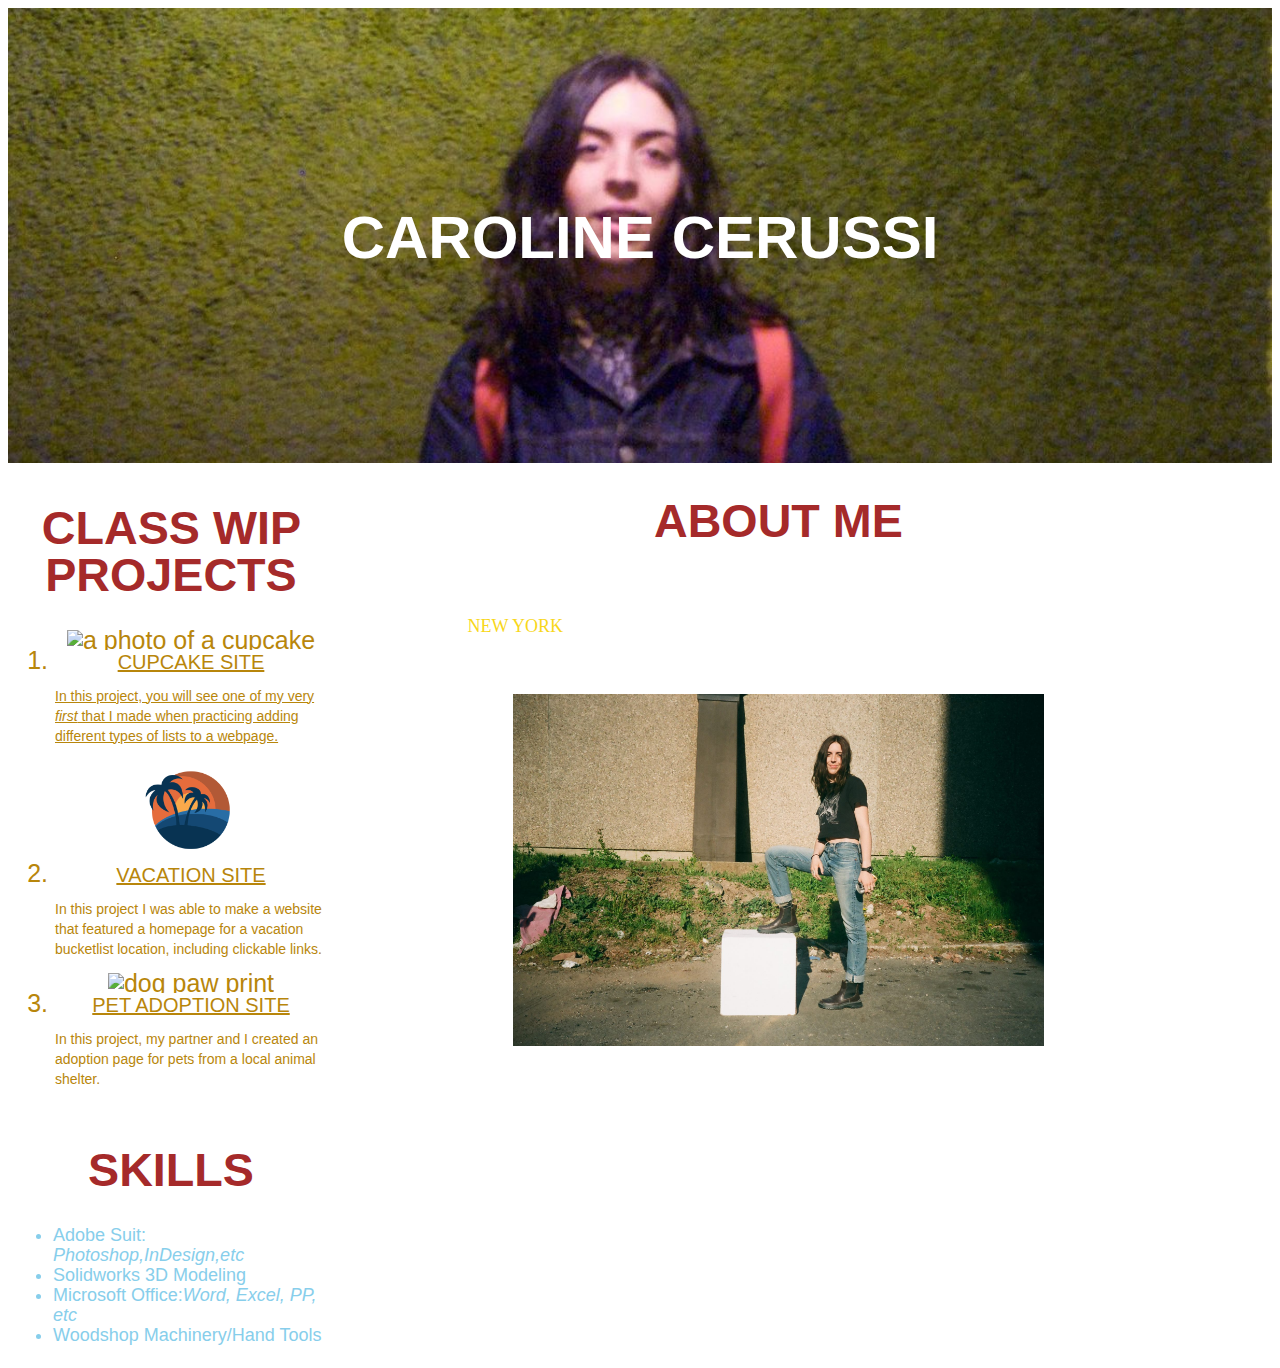
====  index.html @ 3546db5b "added images and descriptions for work in progress list" ====
<!DOCTYPE html>
<html lang="en-US">
<head>
   <link href="css/styles.css" rel="stylesheet" type="text/css" media="all">
   <title>Caroline Cerussi Portfolio</title>
</head>
<body>
  <div class="container">
    <img src="IMG/10845625_10153067616977174_3644193488799428657_o.jpg" alt="picture of me standing behind a green wall" style="width:100%;">
    <div class="centered"><strong>CAROLINE CERUSSI</strong></div>
  
  <div class="sidebar">
    <div class="projects">
    <h1>CLASS <span class="special">WIP</span> PROJECTS</h1>
    <ol>
      <img src="img/cupcake-icon-15.png" alt="a photo of a cupcake" style="width:100px;">
      <li><a href="https://github/carolinecerussi/Cupcake">CUPCAKE SITE</li>
      <p>In this project, you will see one of my very <em>first</em> that I made when practicing adding different types of lists to a webpage.</p> 
      <img src="IMG/Vacation-Free-Download-PNG.png" alt="an icon of a palmtree" style="width:100px;">
      <li><a href="https://github.com/carolinecerussi/Vacation-Website">VACATION SITE</a></li> 
      <p>In this project I was able to make a website that featured a homepage for a vacation bucketlist location, including clickable links.</p>
      <img src="img/Dog_Paw_Print.png" alt="dog paw print" style="width:100px;">
      <li><a href="https://github.com/carolinecerussi/animal-website">PET ADOPTION SITE</a></li>
      <p>In this project, my partner and I created an adoption page for pets from a local animal shelter.</p>
    </ol>
    </div>
    <div class="skills">
    <h1>SKILLS</h1>
    <ul>
      <li>Adobe Suit: <em>Photoshop,InDesign,etc</em></li>
      <li>Solidworks 3D Modeling</li>
      <li>Microsoft Office:<em>Word, Excel, PP, etc</em></li>
      <li>Woodshop Machinery/Hand Tools</li>
    </ul>
    </div>
  </div>
  <div class="column">
    <h1>ABOUT ME</h1>
    <p> Hi there! My name is Caroline Cerussi, and this is my Portfolio page for Epicodus coding bootcamp! I am a 28 year old <span style="color: rgb(248, 215, 27); font-family:Impact;">NEW YORK</span> native with a background in Industrial Design and furniture making. I love board games, music, art, and caring about my community. Please look through the projects I have created here.</p>
      <img src="IMG/9.jpg" alt="photo of me with leg up on pedistal" style="width:60%;">
  </div>


</body> 
</html>
---- css/styles.css ----
/*HEADER/PIC/NAME*/
.container {
  position: relative;
  text-align: center;
  color: white;
}
.centered {
  position:absolute;
  top: 50%;
  left: 50%;
  left: 50%;
  transform: translate(-50%,-50%);
  font-family: helvetica;
  font-size: 60px;
}
 

h1 {
  font-size: 35pt;
  font-family: helvetica;
  color: brown;
  text-align: center;
  line-height: 35pt;
}

.sidebar {
  font-size: 25px;
  font-family: helvetica;
  padding:5px;
  float:left;
  width: 25%;
  margin-right:2px;
  line-height: 20px;
}


.projects {
  padding: 2px;
  color:darkgoldenrod;

}

.projects p {
  text-align: left;
  font-size: 14px;


}
.skills {
  color: skyblue;
  font-size: 18px;
  text-align: left;
  line-height: 20px;


}

a {
  color:darkgoldenrod;
  font-family: helvetica;
  font-size: 20px;
  
}
.column {
  text-align: center;
  float:left;
  width: 70%;
  line-height: 20px;
}
.column p {
  font-family:Helvetica;
  font-size: 18px;
  color: white;
  padding: 20px;
}

body {
  background-image:url(file:///Users/carolinecerussi/Desktop/Portfolio/IMG/-HJ_Fu5RvOpFSUGDXhHwdy3tVzcw0xujFfjMloE91po.jpg);
}
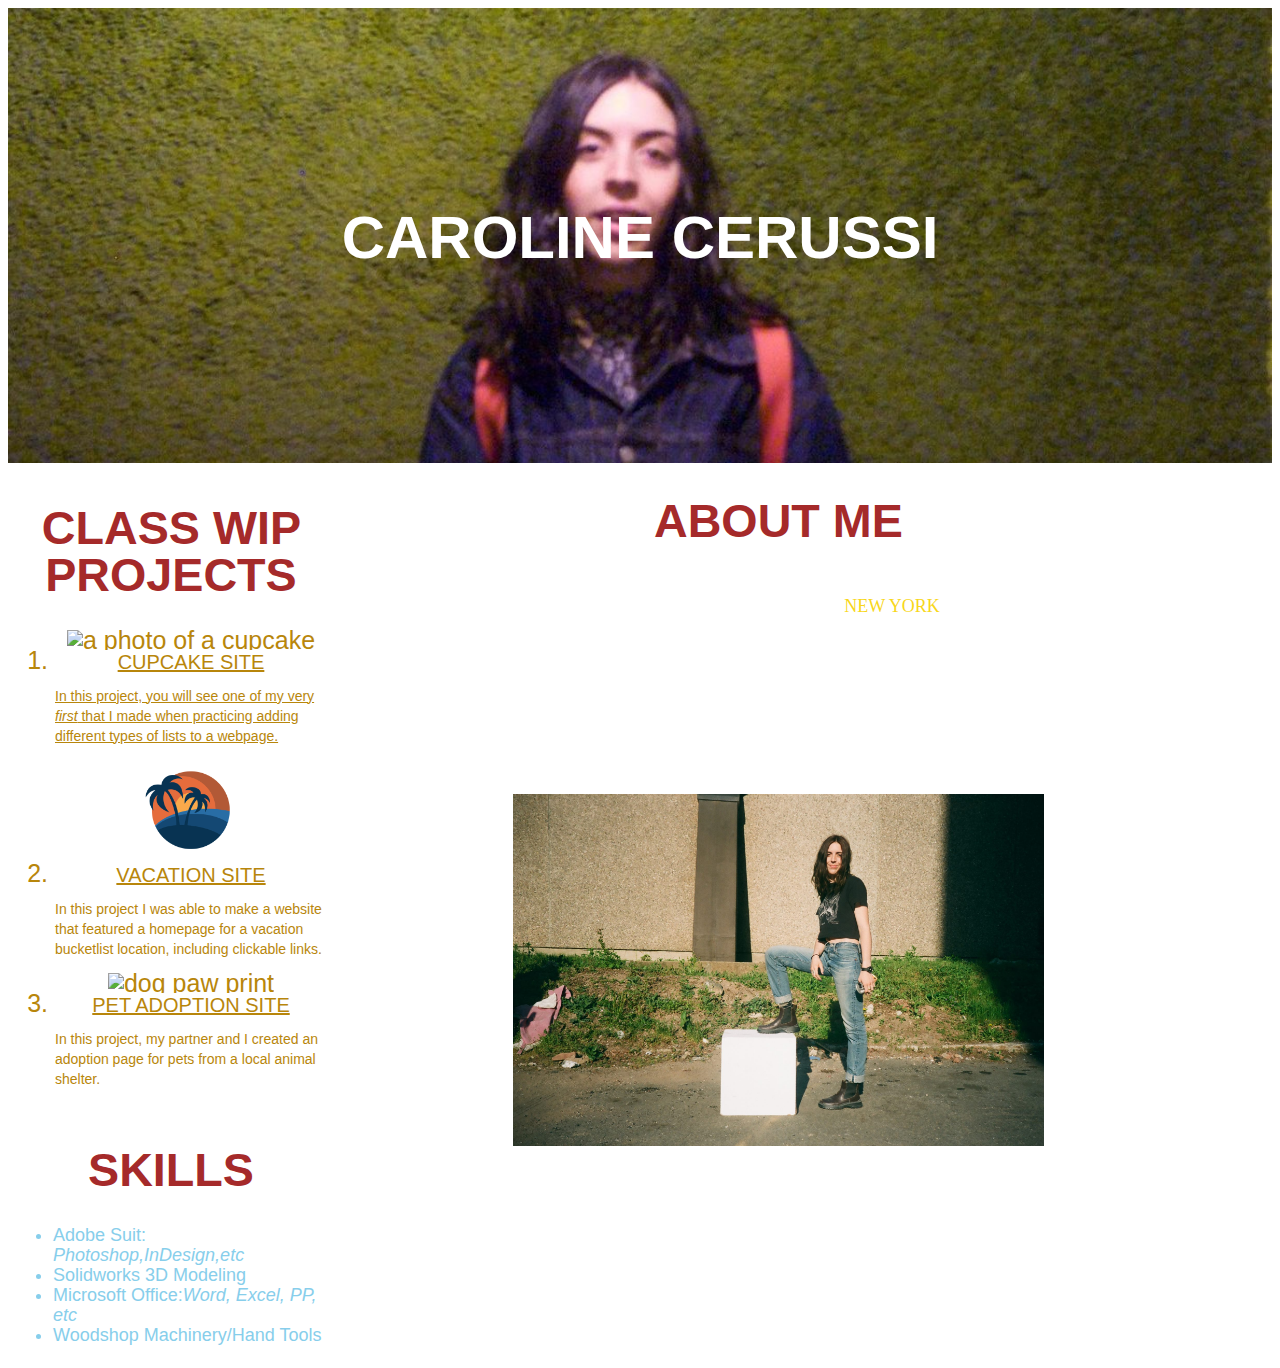
==== commit d72ab506: "add additional text to about me column" ====
--- a/ index.html
+++ b/ index.html
@@ -37,8 +37,9 @@
   </div>
   <div class="column">
     <h1>ABOUT ME</h1>
-    <p> Hi there! My name is Caroline Cerussi, and this is my Portfolio page for Epicodus coding bootcamp! I am a 28 year old <span style="color: rgb(248, 215, 27); font-family:Impact;">NEW YORK</span> native with a background in Industrial Design and furniture making. I love board games, music, art, and caring about my community. Please look through the projects I have created here.</p>
+    <p> Hi there! My name is Caroline Cerussi. I am a 28 year old <span style="color: rgb(248, 215, 27); font-family:Impact;">NEW YORK</span> native who has been living in Portland since 2015. I have a degree in Industrial Design from Pratt Institute, where I gained extensive experience in design strategies, concepts and practices. I have a passion in furniture building, which I utilized after graduating when I started my own furniture design company. From there, I branched into Interior Design and worked for Design Within Reach for 3 years, where I worked hands on with local Portland designers. My interest in coding came from my experience in the design world. I wanted to see what else I could create. With the help of Epicodus, my classmates, and teachers, I hope to become a great coder! </p>
       <img src="IMG/9.jpg" alt="photo of me with leg up on pedistal" style="width:60%;">
+    <p>Aside from design and work, I love puzzles, board games, hanging out with my friends, and contributing to my community.</p>
   </div>
 
 
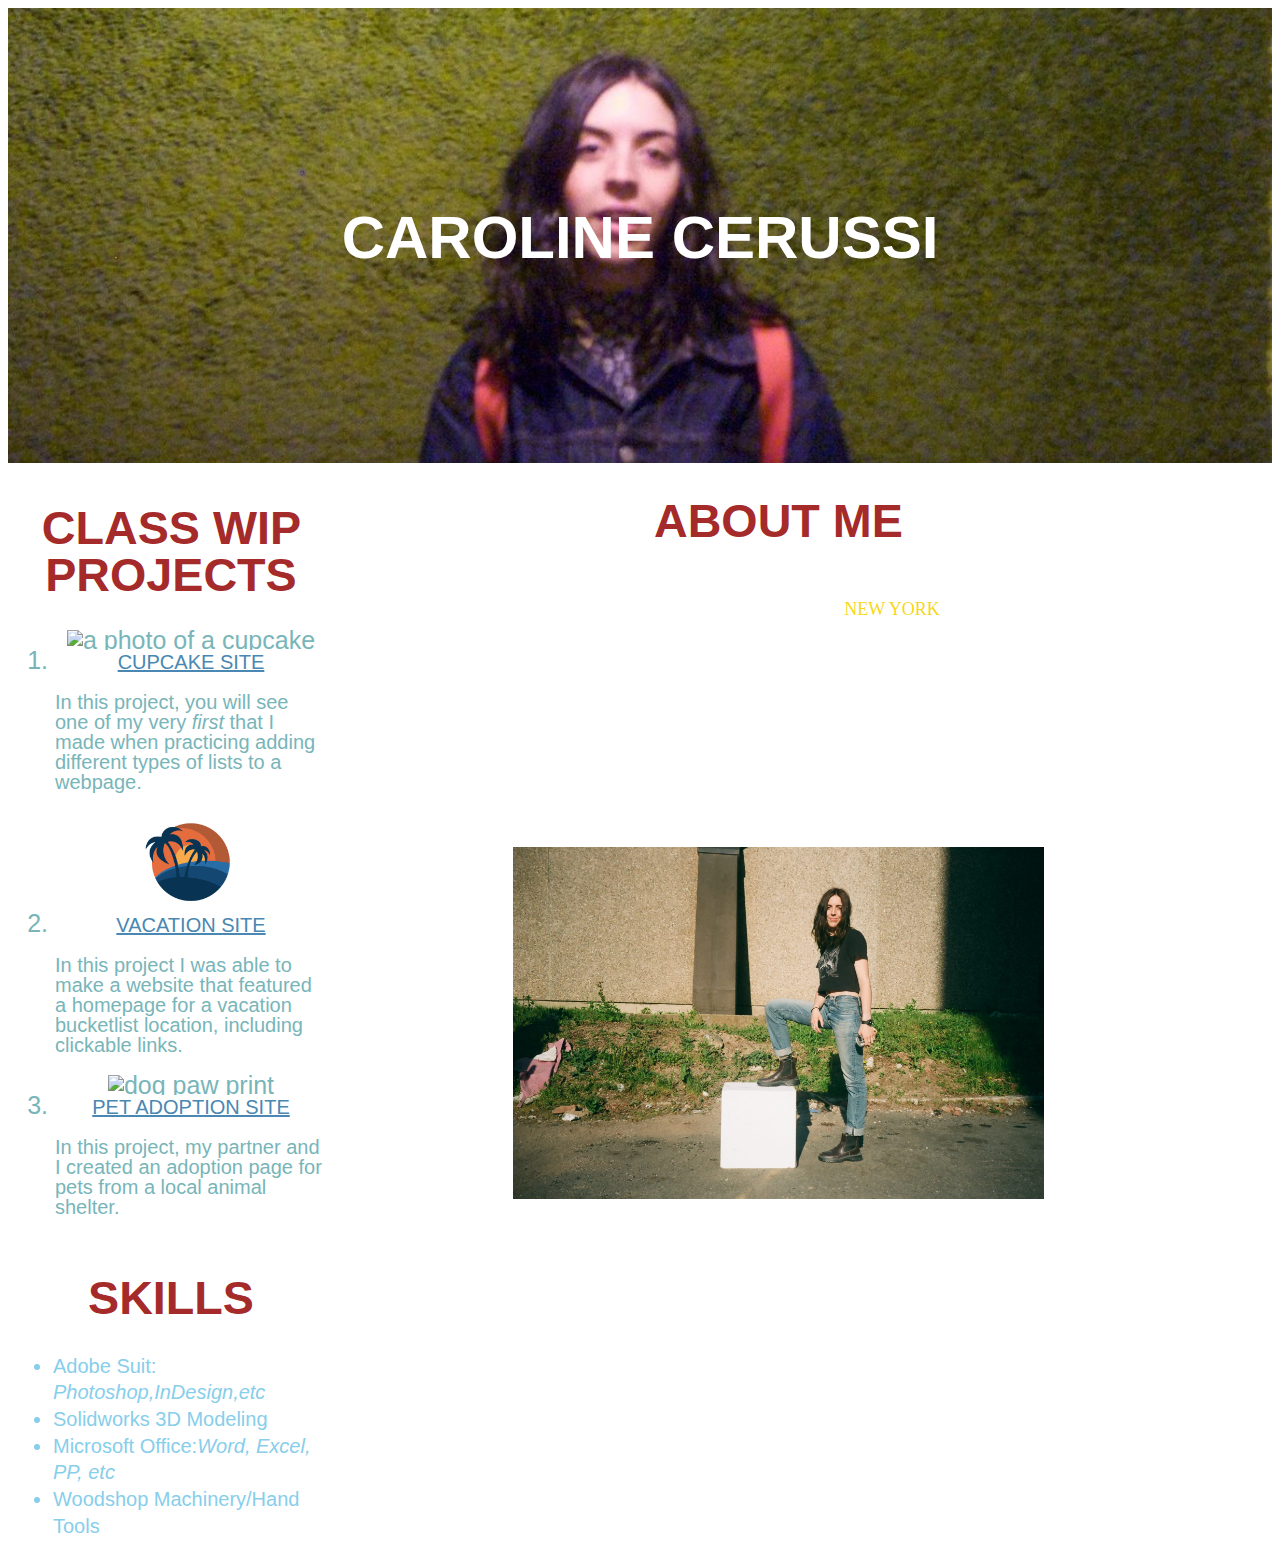
==== commit 32764c18: "add details to read.me" ====
--- a/ index.html
+++ b/ index.html
@@ -15,7 +15,7 @@
     <h1>CLASS <span class="special">WIP</span> PROJECTS</h1>
     <ol>
       <img src="img/cupcake-icon-15.png" alt="a photo of a cupcake" style="width:100px;">
-      <li><a href="https://github/carolinecerussi/Cupcake">CUPCAKE SITE</li>
+      <li><a href="https://github/carolinecerussi/Cupcake">CUPCAKE SITE</li></a>
       <p>In this project, you will see one of my very <em>first</em> that I made when practicing adding different types of lists to a webpage.</p> 
       <img src="IMG/Vacation-Free-Download-PNG.png" alt="an icon of a palmtree" style="width:100px;">
       <li><a href="https://github.com/carolinecerussi/Vacation-Website">VACATION SITE</a></li> 
--- a/css/styles.css
+++ b/css/styles.css
@@ -36,27 +36,27 @@
 
 .projects {
   padding: 2px;
-  color:darkgoldenrod;
+  color:rgb(120, 181, 185);
 
 }
 
 .projects p {
   text-align: left;
-  font-size: 14px;
+  font-size: 20px;
 
 
 }
 .skills {
   color: skyblue;
-  font-size: 18px;
+  font-size: 20px;
   text-align: left;
-  line-height: 20px;
+  line-height: 20pt;
 
 
 }
 
 a {
-  color:darkgoldenrod;
+  color:rgb(74, 135, 178);
   font-family: helvetica;
   font-size: 20px;
   
@@ -72,8 +72,10 @@
   font-size: 18px;
   color: white;
   padding: 20px;
+  line-height: 20pt;
 }
 
 body {
   background-image:url(file:///Users/carolinecerussi/Desktop/Portfolio/IMG/-HJ_Fu5RvOpFSUGDXhHwdy3tVzcw0xujFfjMloE91po.jpg);
+  background-size: cover;
 }
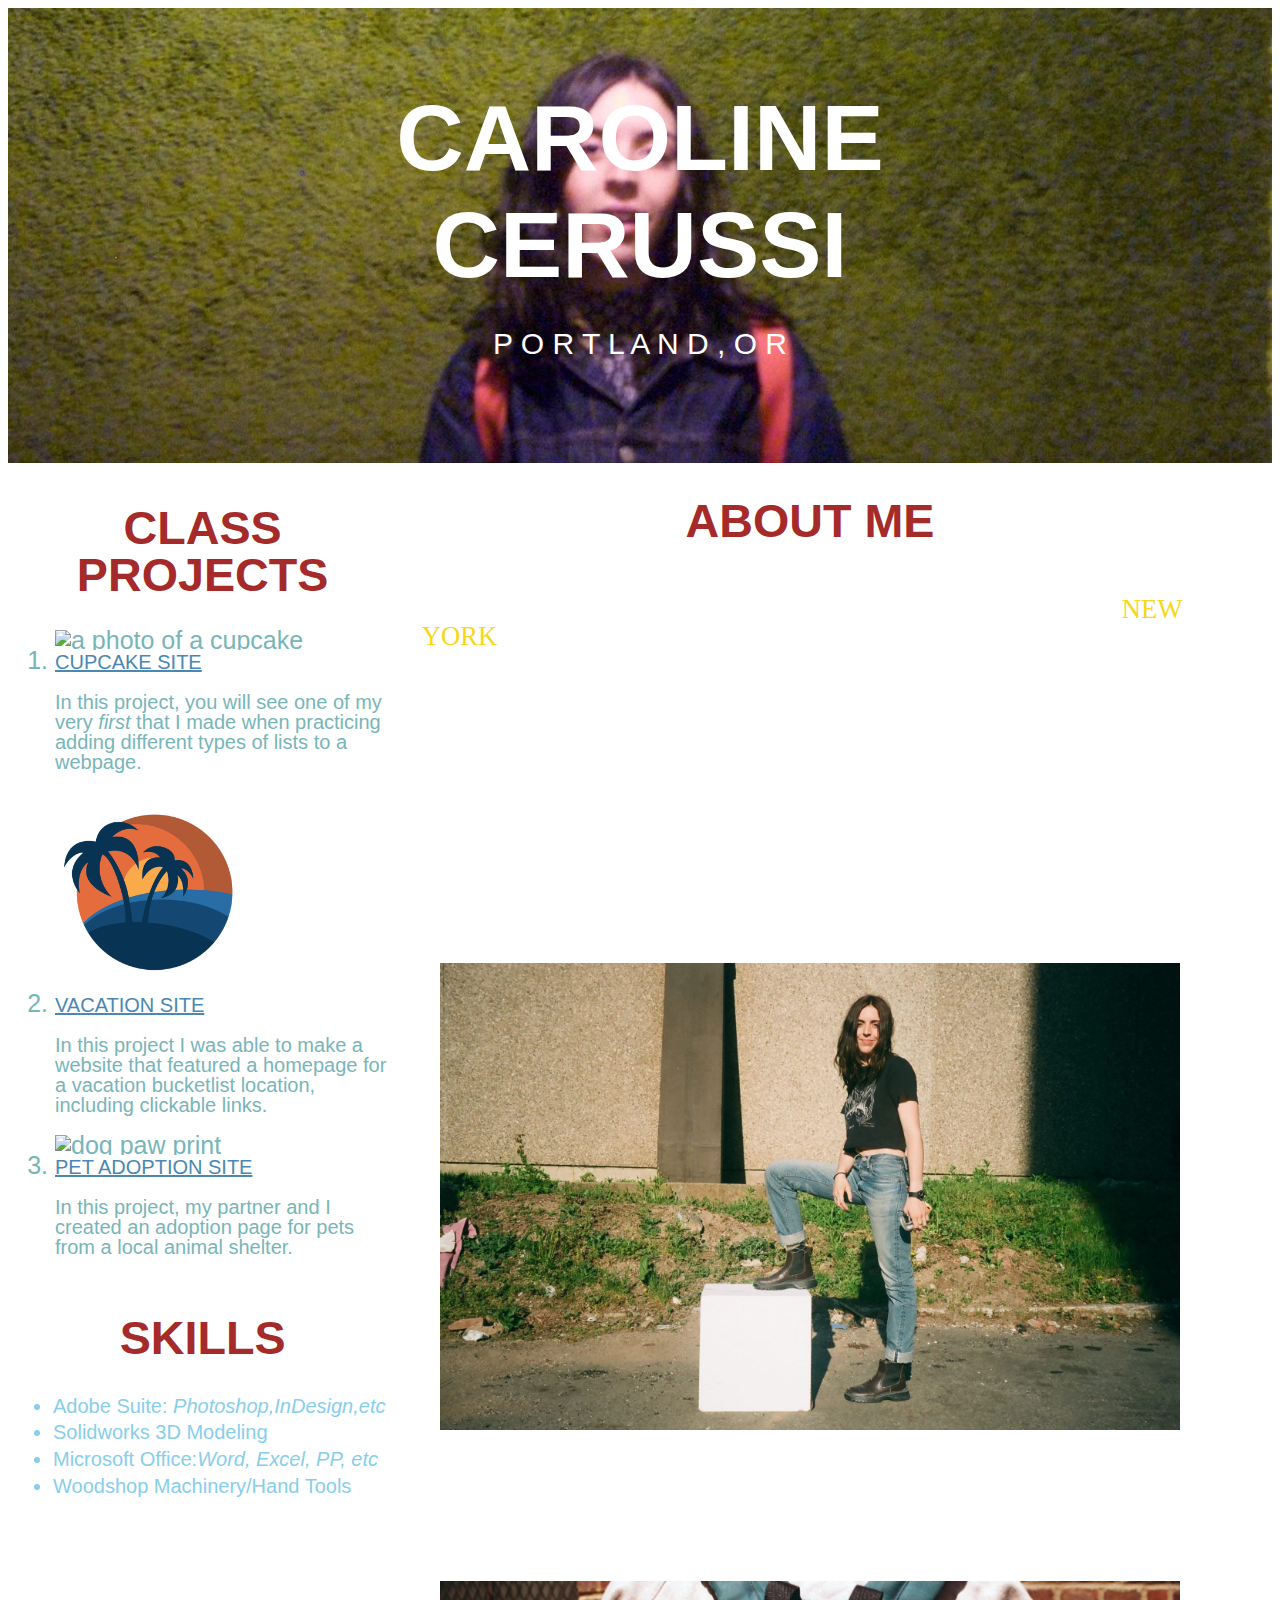
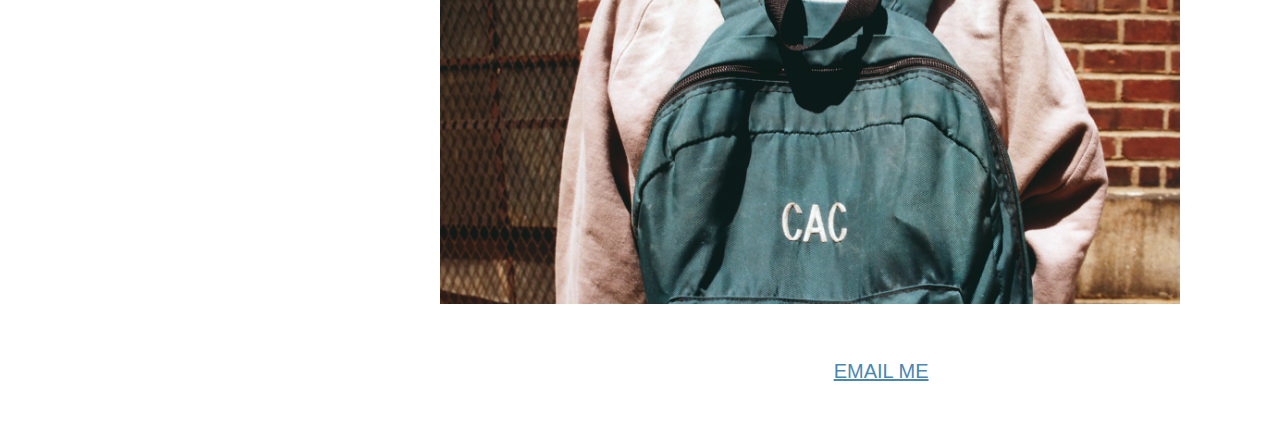
==== commit 641ff791: "add another image file to about me and email link on bottom" ====
--- a/ index.html
+++ b/ index.html
@@ -8,40 +8,42 @@
 <body>
   <div class="container">
     <img src="IMG/10845625_10153067616977174_3644193488799428657_o.jpg" alt="picture of me standing behind a green wall" style="width:100%;">
-    <div class="centered"><strong>CAROLINE CERUSSI</strong></div>
-  
+    <div class="centered"><strong>CAROLINE  CERUSSI</strong>
+       <P>P O R T L A N D , O R</p>
+    </div>
+  </div>
   <div class="sidebar">
     <div class="projects">
-    <h1>CLASS <span class="special">WIP</span> PROJECTS</h1>
-    <ol>
-      <img src="img/cupcake-icon-15.png" alt="a photo of a cupcake" style="width:100px;">
-      <li><a href="https://github/carolinecerussi/Cupcake">CUPCAKE SITE</li></a>
-      <p>In this project, you will see one of my very <em>first</em> that I made when practicing adding different types of lists to a webpage.</p> 
-      <img src="IMG/Vacation-Free-Download-PNG.png" alt="an icon of a palmtree" style="width:100px;">
-      <li><a href="https://github.com/carolinecerussi/Vacation-Website">VACATION SITE</a></li> 
-      <p>In this project I was able to make a website that featured a homepage for a vacation bucketlist location, including clickable links.</p>
-      <img src="img/Dog_Paw_Print.png" alt="dog paw print" style="width:100px;">
-      <li><a href="https://github.com/carolinecerussi/animal-website">PET ADOPTION SITE</a></li>
-      <p>In this project, my partner and I created an adoption page for pets from a local animal shelter.</p>
-    </ol>
+      <h1>CLASS PROJECTS</h1>
+      <ol>
+        <img src="img/cupcake-icon-15.png" alt="a photo of a cupcake" style="width:200px;">
+        <li><a href="https://github/carolinecerussi/Cupcake">CUPCAKE SITE</li></a>
+        <p>In this project, you will see one of my very <em>first</em> that I made when practicing adding different types of lists to a webpage.</p> 
+        <img src="IMG/Vacation-Free-Download-PNG.png" alt="an icon of a palmtree" style="width:200px;">
+        <li><a href="https://github.com/carolinecerussi/Vacation-Website">VACATION SITE</a></li> 
+        <p>In this project I was able to make a website that featured a homepage for a vacation bucketlist location, including clickable links.</p>
+        <img src="img/Dog_Paw_Print.png" alt="dog paw print" style="width:200px;">
+        <li><a href="https://github.com/carolinecerussi/animal-website">PET ADOPTION SITE</a></li>
+        <p>In this project, my partner and I created an adoption page for pets from a local animal shelter.</p>
+      </ol>
     </div>
     <div class="skills">
-    <h1>SKILLS</h1>
-    <ul>
-      <li>Adobe Suit: <em>Photoshop,InDesign,etc</em></li>
-      <li>Solidworks 3D Modeling</li>
-      <li>Microsoft Office:<em>Word, Excel, PP, etc</em></li>
-      <li>Woodshop Machinery/Hand Tools</li>
-    </ul>
+      <h1>SKILLS</h1>
+      <ul>
+        <li>Adobe Suite: <em>Photoshop,InDesign,etc</em></li>
+        <li>Solidworks 3D Modeling</li>
+        <li>Microsoft Office:<em>Word, Excel, PP, etc</em></li>
+        <li>Woodshop Machinery/Hand Tools</li>
+      </ul>
     </div>
   </div>
   <div class="column">
     <h1>ABOUT ME</h1>
     <p> Hi there! My name is Caroline Cerussi. I am a 28 year old <span style="color: rgb(248, 215, 27); font-family:Impact;">NEW YORK</span> native who has been living in Portland since 2015. I have a degree in Industrial Design from Pratt Institute, where I gained extensive experience in design strategies, concepts and practices. I have a passion in furniture building, which I utilized after graduating when I started my own furniture design company. From there, I branched into Interior Design and worked for Design Within Reach for 3 years, where I worked hands on with local Portland designers. My interest in coding came from my experience in the design world. I wanted to see what else I could create. With the help of Epicodus, my classmates, and teachers, I hope to become a great coder! </p>
-      <img src="IMG/9.jpg" alt="photo of me with leg up on pedistal" style="width:60%;">
+      <img src="IMG/9.jpg" alt="photo of me with leg up on pedistal" style="width: 90%;">
     <p>Aside from design and work, I love puzzles, board games, hanging out with my friends, and contributing to my community.</p>
+      <img src="IMG/D2qDiQvXXDEMMKiyci9R3lPZUfuM0CSkqIr1ulFKuBo,IoBlgHewZM7ZG5BdP-IWUzRA3151bsQMQKCv9DMb-4I,xewRtiw1ln7eAbCzmBujJ0SsjAwJqW7ciEe0ueKuObE,pDXtrB6Bx4Y-ZHCz9MzaP0yZvYkyFvJKycqEdB0EYok,kwcpQHu3XNmR82nUsDEoN6n9WpzybwNFYOltUGnWV_g,D9pLlM_hLebaS9rTGUrDkEDe0Ph9nA.png" alt="a photo of my old backpack" style="width:90% ;">
+    <p>Questions? <a href="https://mail.google.com">EMAIL ME</a></p>
   </div>
-
-
 </body> 
 </html>--- a/css/styles.css
+++ b/css/styles.css
@@ -11,9 +11,12 @@
   left: 50%;
   transform: translate(-50%,-50%);
   font-family: helvetica;
-  font-size: 60px;
+  font-size: 70pt;
 }
- 
+.centered p {
+  line-height: 30px;
+  font-size: 30px;
+} 
 
 h1 {
   font-size: 35pt;
@@ -28,7 +31,7 @@
   font-family: helvetica;
   padding:5px;
   float:left;
-  width: 25%;
+  width: 30%;
   margin-right:2px;
   line-height: 20px;
 }
@@ -64,12 +67,13 @@
 .column {
   text-align: center;
   float:left;
-  width: 70%;
+  width: 65%;
   line-height: 20px;
 }
 .column p {
   font-family:Helvetica;
-  font-size: 18px;
+  font-weight: 200;
+  font-size: 20pt;
   color: white;
   padding: 20px;
   line-height: 20pt;
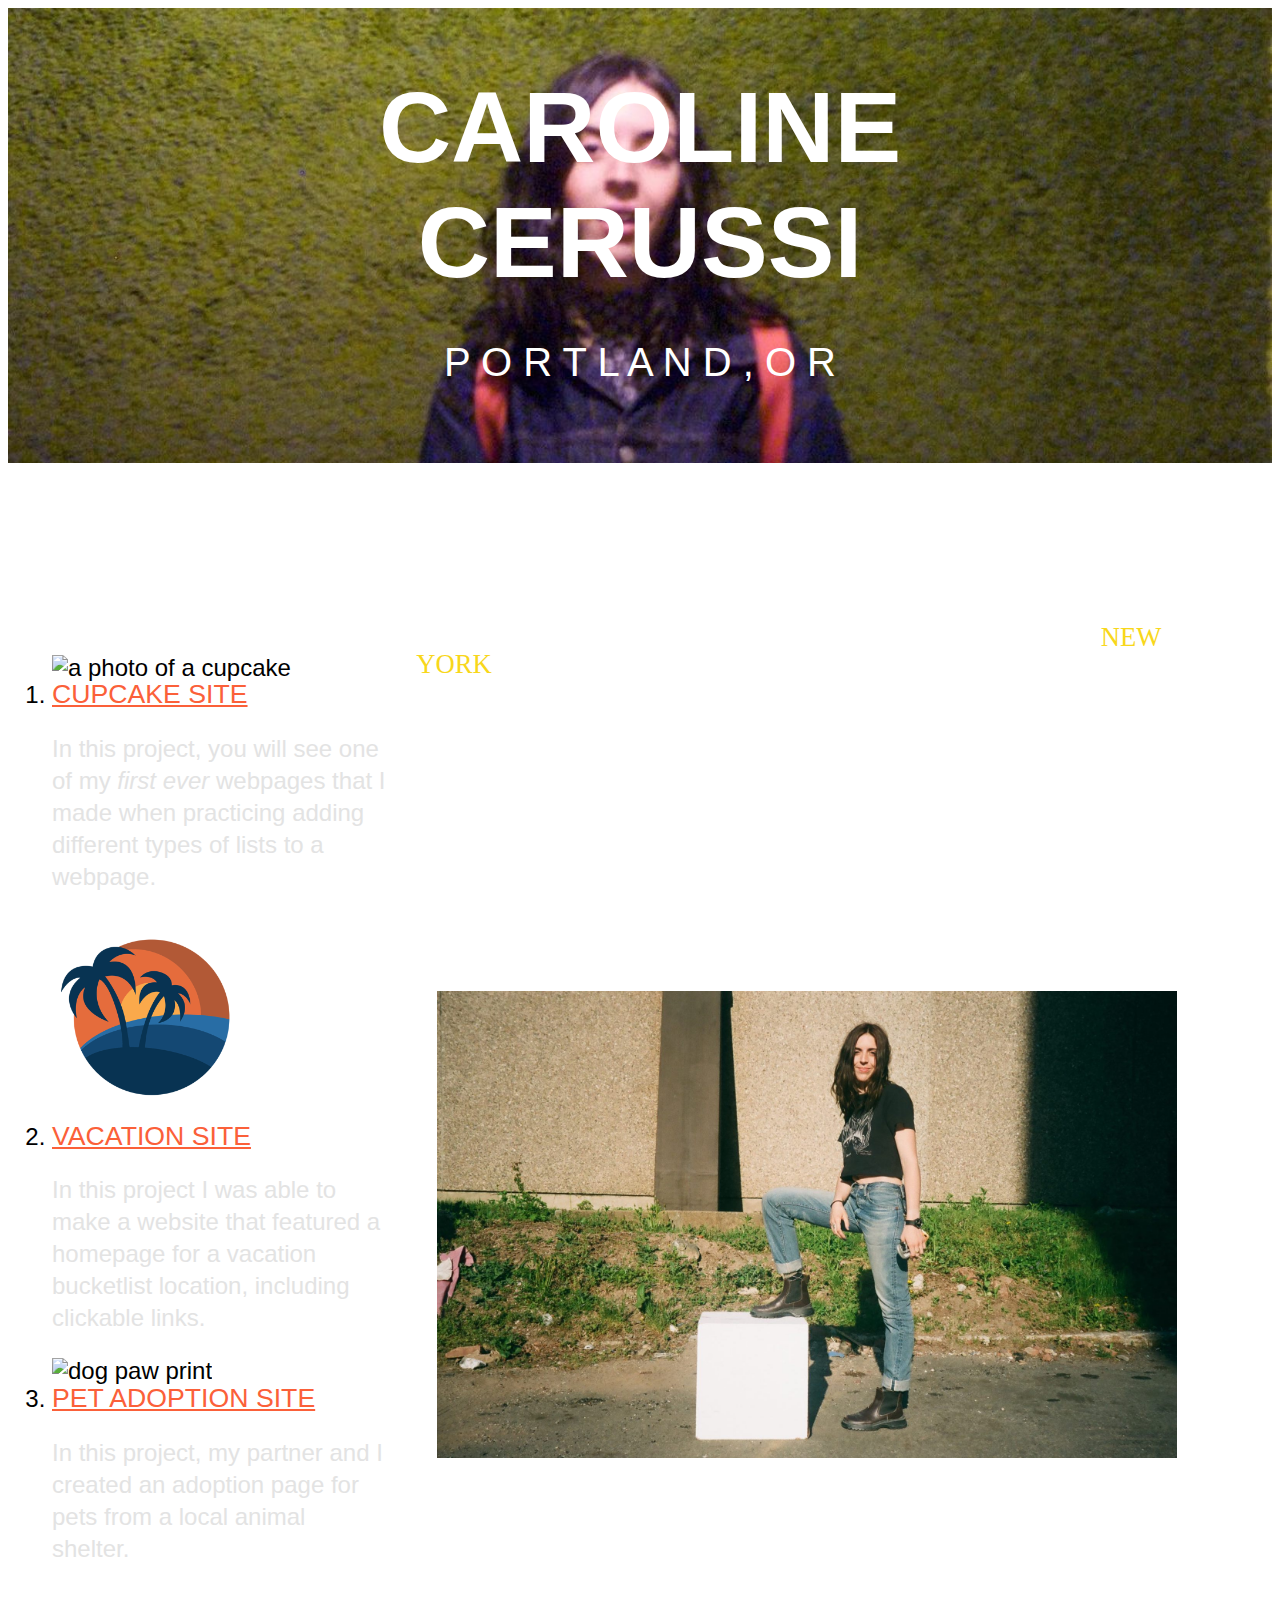
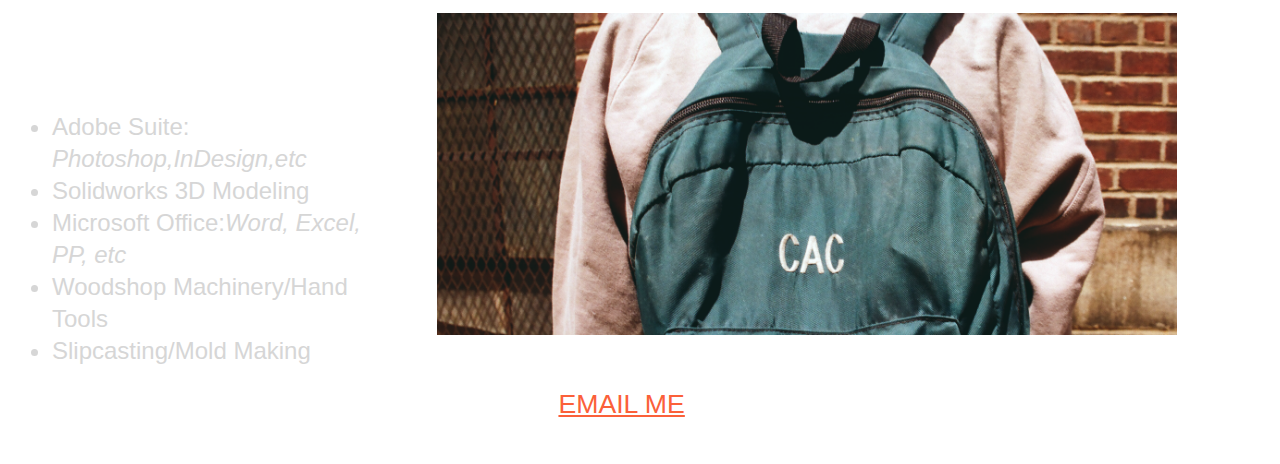
==== commit fd7d5b3c: "add background image to sidebar column and other modifications in css" ====
--- a/ index.html
+++ b/ index.html
@@ -8,17 +8,17 @@
 <body>
   <div class="container">
     <img src="IMG/10845625_10153067616977174_3644193488799428657_o.jpg" alt="picture of me standing behind a green wall" style="width:100%;">
-    <div class="centered"><strong>CAROLINE  CERUSSI</strong>
-       <P>P O R T L A N D , O R</p>
+    <div class="centered">
+      <strong>CAROLINE  CERUSSI</strong>
+      <p>P O R T L A N D , O R</p>
     </div>
   </div>
   <div class="sidebar">
-    <div class="projects">
-      <h1>CLASS PROJECTS</h1>
+    <div class="projects"><h1>CLASS PROJECTS</h1>
       <ol>
         <img src="img/cupcake-icon-15.png" alt="a photo of a cupcake" style="width:200px;">
         <li><a href="https://github/carolinecerussi/Cupcake">CUPCAKE SITE</li></a>
-        <p>In this project, you will see one of my very <em>first</em> that I made when practicing adding different types of lists to a webpage.</p> 
+        <p>In this project, you will see one of my <em>first ever</em> webpages that I made when practicing adding different types of lists to a webpage.</p> 
         <img src="IMG/Vacation-Free-Download-PNG.png" alt="an icon of a palmtree" style="width:200px;">
         <li><a href="https://github.com/carolinecerussi/Vacation-Website">VACATION SITE</a></li> 
         <p>In this project I was able to make a website that featured a homepage for a vacation bucketlist location, including clickable links.</p>
@@ -27,13 +27,13 @@
         <p>In this project, my partner and I created an adoption page for pets from a local animal shelter.</p>
       </ol>
     </div>
-    <div class="skills">
-      <h1>SKILLS</h1>
+    <div class="skills"><h1>SKILLS</h1>
       <ul>
         <li>Adobe Suite: <em>Photoshop,InDesign,etc</em></li>
         <li>Solidworks 3D Modeling</li>
         <li>Microsoft Office:<em>Word, Excel, PP, etc</em></li>
         <li>Woodshop Machinery/Hand Tools</li>
+        <li>Slipcasting/Mold Making</li>
       </ul>
     </div>
   </div>
--- a/css/styles.css
+++ b/css/styles.css
@@ -3,72 +3,72 @@
   position: relative;
   text-align: center;
   color: white;
+  font-family: helvetica;
+  font-size: 100px;
 }
+.container p {
+    font-family: helvetica;
+    font-size: 30pt;
+}
+
 .centered {
   position:absolute;
   top: 50%;
   left: 50%;
   left: 50%;
   transform: translate(-50%,-50%);
-  font-family: helvetica;
-  font-size: 70pt;
 }
-.centered p {
-  line-height: 30px;
-  font-size: 30px;
-} 
+
+
 
 h1 {
-  font-size: 35pt;
+  font-size: 40pt;
   font-family: helvetica;
-  color: brown;
+  width:100%;
+  color: rgb(255, 255, 255);
   text-align: center;
   line-height: 35pt;
 }
 
 .sidebar {
-  font-size: 25px;
+  font-size: 18pt;
   font-family: helvetica;
-  padding:5px;
+  padding: 2px;
   float:left;
   width: 30%;
-  margin-right:2px;
-  line-height: 20px;
+  margin-right:5px;
+  line-height: 20pt;
+  background-image: url(file:///Users/carolinecerussi/Desktop/Portfolio/IMG/clouds.jpg);
 }
-
-
 .projects {
   padding: 2px;
-  color:rgb(120, 181, 185);
-
 }
 
 .projects p {
+  color: rgb(227, 227, 227);
   text-align: left;
-  font-size: 20px;
-
-
+  font-size: 18pt;
+  line-height: 24pt;
 }
 .skills {
-  color: skyblue;
-  font-size: 20px;
+  padding: 2px;
+  color: rgb(214, 214, 214);
+  font-size: 18pt;
   text-align: left;
-  line-height: 20pt;
-
-
+  line-height: 24pt;
 }
 
 a {
-  color:rgb(74, 135, 178);
+  color:rgb(251, 96, 57);
   font-family: helvetica;
-  font-size: 20px;
-  
+  font-size: 20pt;
+  font-style:bold; 
 }
 .column {
   text-align: center;
   float:left;
   width: 65%;
-  line-height: 20px;
+  line-height: 20pt;
 }
 .column p {
   font-family:Helvetica;
@@ -77,9 +77,11 @@
   color: white;
   padding: 20px;
   line-height: 20pt;
+  text-align: left;
 }
 
 body {
   background-image:url(file:///Users/carolinecerussi/Desktop/Portfolio/IMG/-HJ_Fu5RvOpFSUGDXhHwdy3tVzcw0xujFfjMloE91po.jpg);
   background-size: cover;
+  
 }
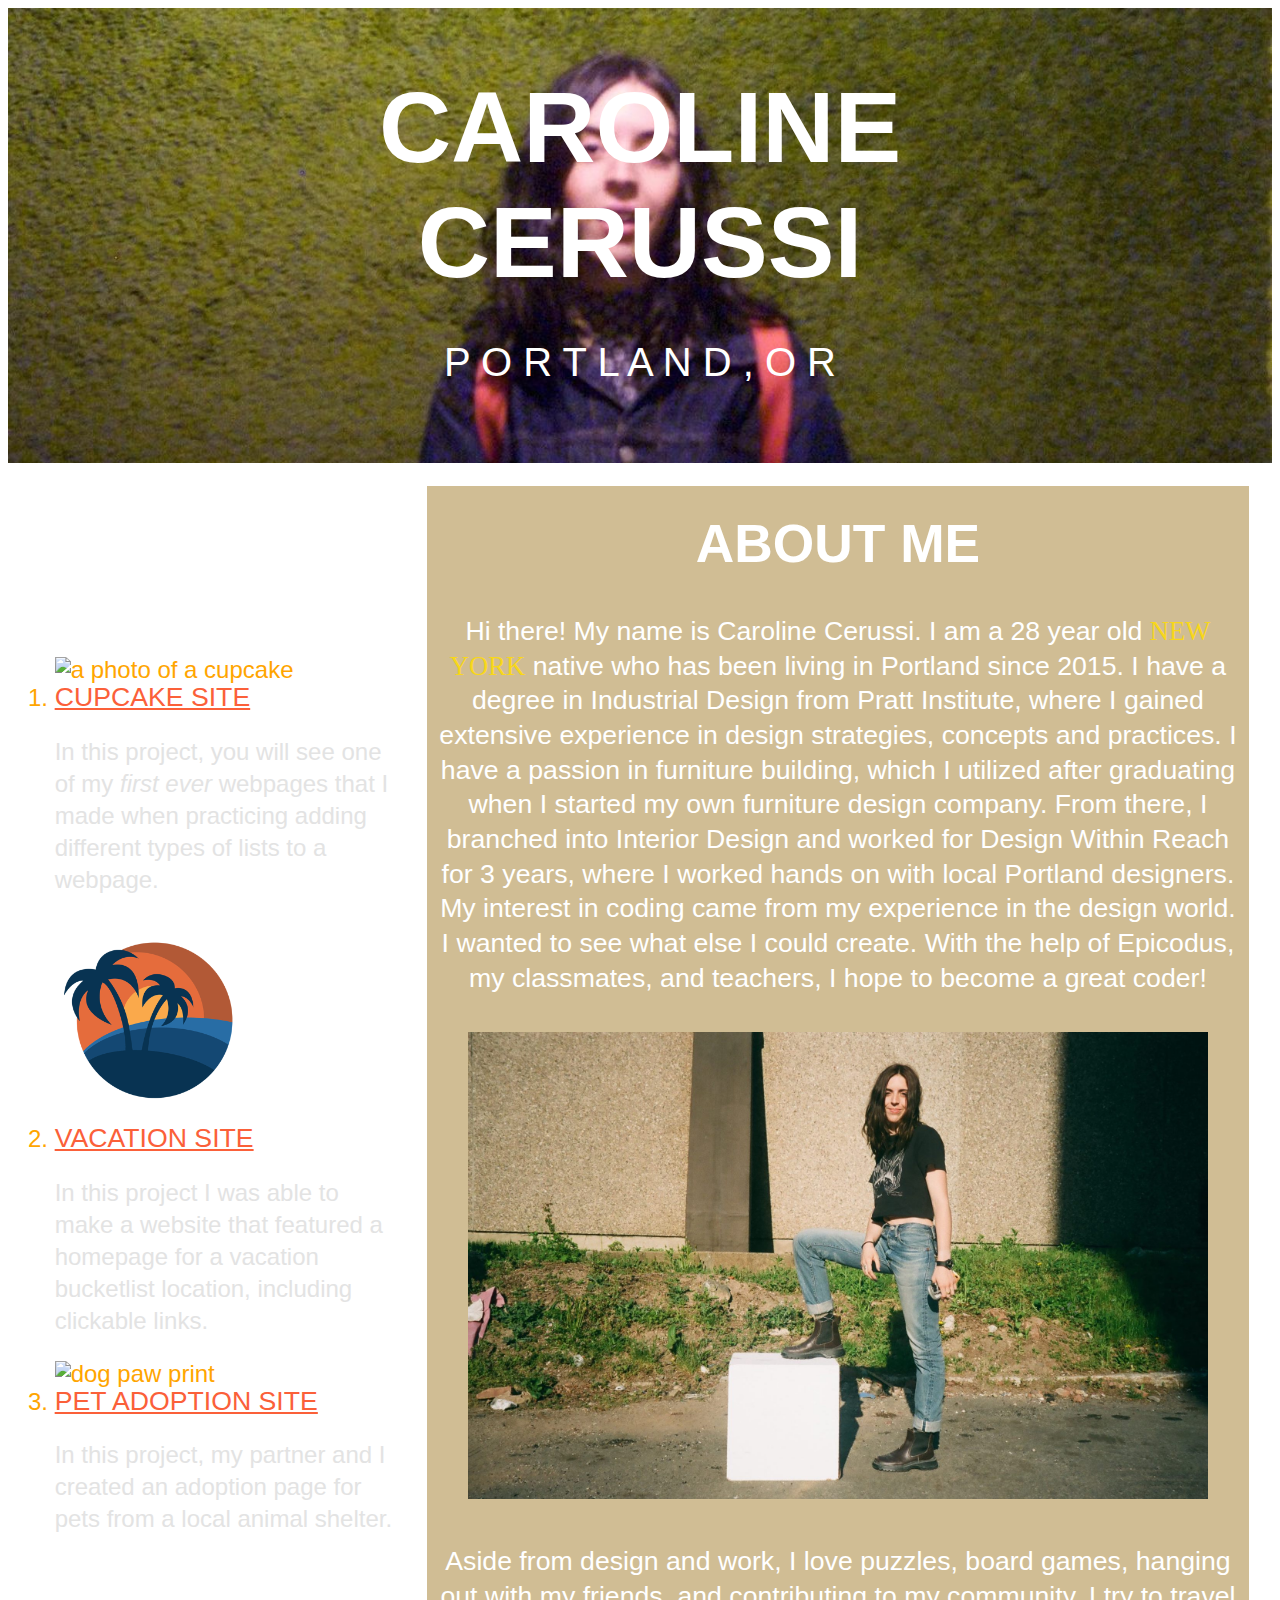
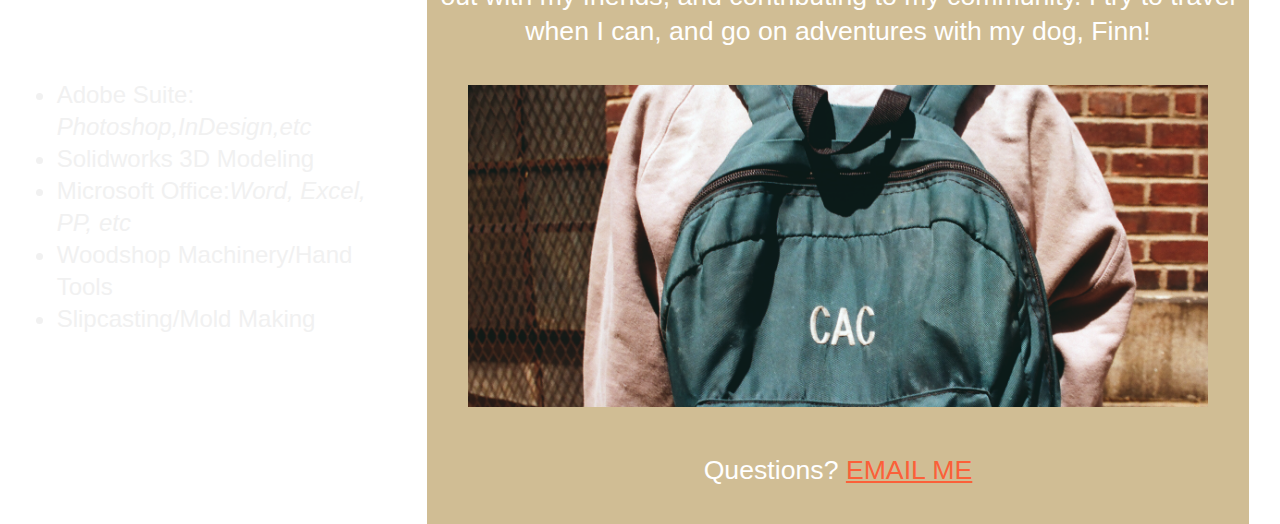
==== commit 8cef505a: "add slightly more txt to the about me and save" ====
--- a/ index.html
+++ b/ index.html
@@ -41,7 +41,7 @@
     <h1>ABOUT ME</h1>
     <p> Hi there! My name is Caroline Cerussi. I am a 28 year old <span style="color: rgb(248, 215, 27); font-family:Impact;">NEW YORK</span> native who has been living in Portland since 2015. I have a degree in Industrial Design from Pratt Institute, where I gained extensive experience in design strategies, concepts and practices. I have a passion in furniture building, which I utilized after graduating when I started my own furniture design company. From there, I branched into Interior Design and worked for Design Within Reach for 3 years, where I worked hands on with local Portland designers. My interest in coding came from my experience in the design world. I wanted to see what else I could create. With the help of Epicodus, my classmates, and teachers, I hope to become a great coder! </p>
       <img src="IMG/9.jpg" alt="photo of me with leg up on pedistal" style="width: 90%;">
-    <p>Aside from design and work, I love puzzles, board games, hanging out with my friends, and contributing to my community.</p>
+    <p>Aside from design and work, I love puzzles, board games, hanging out with my friends, and contributing to my community. I try to travel when I can, and go on adventures with my dog, Finn!</p>
       <img src="IMG/D2qDiQvXXDEMMKiyci9R3lPZUfuM0CSkqIr1ulFKuBo,IoBlgHewZM7ZG5BdP-IWUzRA3151bsQMQKCv9DMb-4I,xewRtiw1ln7eAbCzmBujJ0SsjAwJqW7ciEe0ueKuObE,pDXtrB6Bx4Y-ZHCz9MzaP0yZvYkyFvJKycqEdB0EYok,kwcpQHu3XNmR82nUsDEoN6n9WpzybwNFYOltUGnWV_g,D9pLlM_hLebaS9rTGUrDkEDe0Ph9nA.png" alt="a photo of my old backpack" style="width:90% ;">
     <p>Questions? <a href="https://mail.google.com">EMAIL ME</a></p>
   </div>
--- a/css/styles.css
+++ b/css/styles.css
@@ -19,8 +19,6 @@
   transform: translate(-50%,-50%);
 }
 
-
-
 h1 {
   font-size: 40pt;
   font-family: helvetica;
@@ -33,15 +31,17 @@
 .sidebar {
   font-size: 18pt;
   font-family: helvetica;
-  padding: 2px;
+  padding: 5pt;
   float:left;
   width: 30%;
-  margin-right:5px;
   line-height: 20pt;
   background-image: url(file:///Users/carolinecerussi/Desktop/Portfolio/IMG/clouds.jpg);
+  background-size:cover;
+  margin-right: 10pt;
 }
-.projects {
-  padding: 2px;
+
+.sidebar ol {
+  color: orange;
 }
 
 .projects p {
@@ -52,7 +52,7 @@
 }
 .skills {
   padding: 2px;
-  color: rgb(214, 214, 214);
+  color: rgb(241, 241, 241);
   font-size: 18pt;
   text-align: left;
   line-height: 24pt;
@@ -69,19 +69,19 @@
   float:left;
   width: 65%;
   line-height: 20pt;
+  background-color: rgba(161, 123, 41, 0.5);
+  margin-left: 10pt;
 }
 .column p {
   font-family:Helvetica;
   font-weight: 200;
   font-size: 20pt;
   color: white;
-  padding: 20px;
-  line-height: 20pt;
-  text-align: left;
-}
-
+  padding: 10px;
+  line-height: 26pt;
+  text-align: center;
+  }  
 body {
   background-image:url(file:///Users/carolinecerussi/Desktop/Portfolio/IMG/-HJ_Fu5RvOpFSUGDXhHwdy3tVzcw0xujFfjMloE91po.jpg);
   background-size: cover;
-  
 }
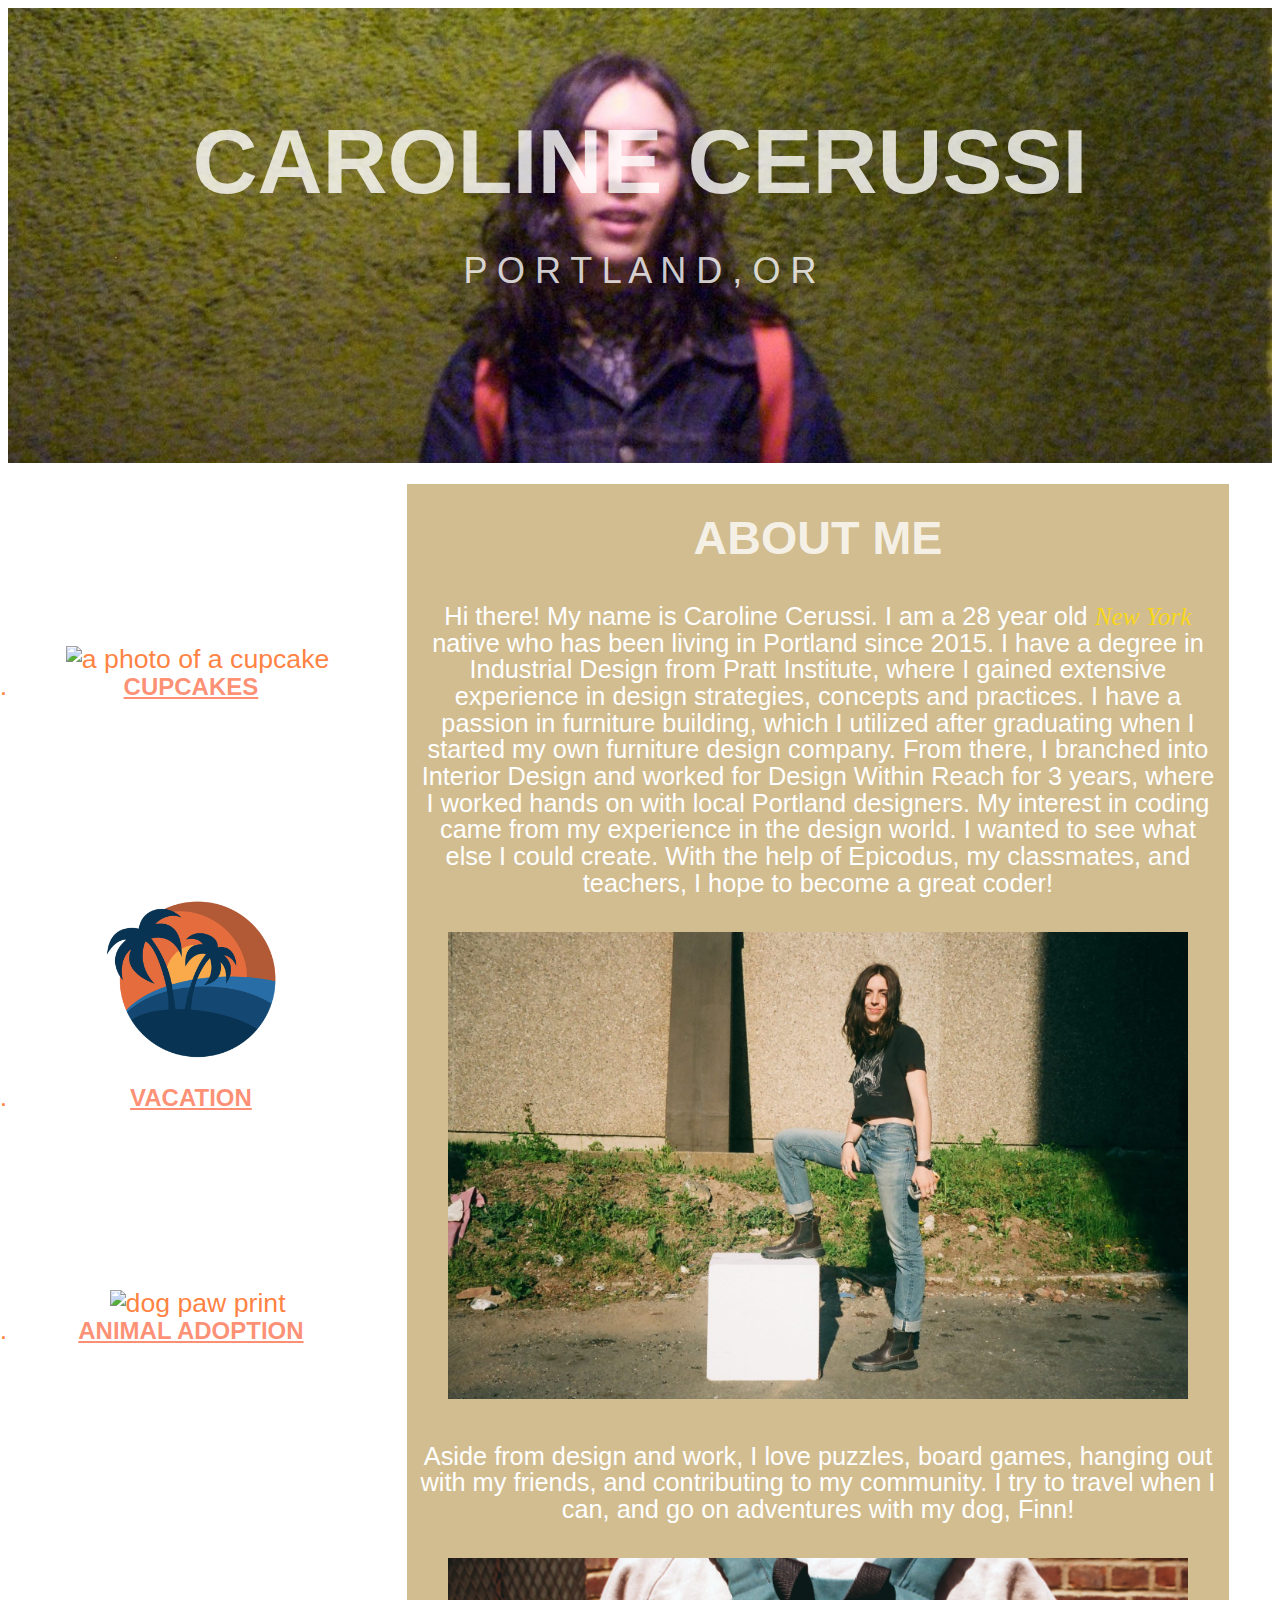
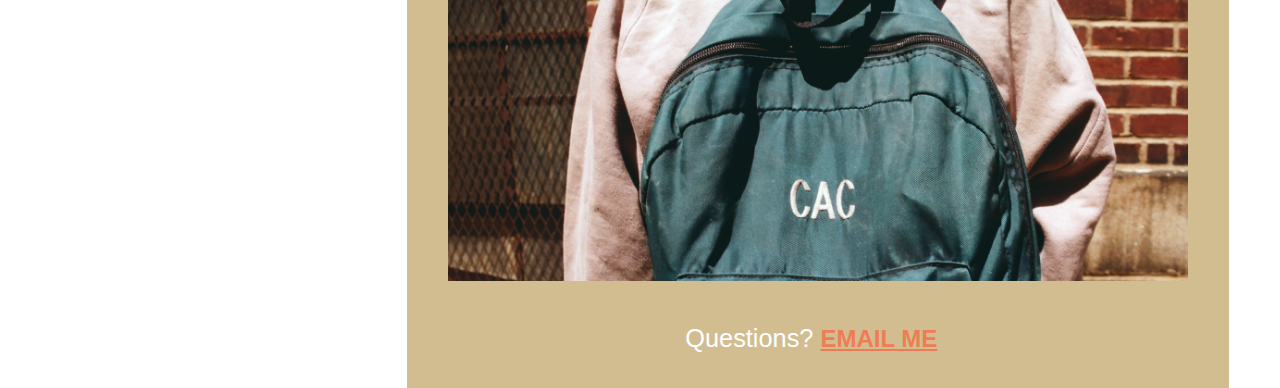
==== commit 4c424740: "add modifications to spacing and font with extra time to explore features." ====
--- a/ index.html
+++ b/ index.html
@@ -1,4 +1,3 @@
-
 <!DOCTYPE html>
 <html lang="en-US">
 <head>
@@ -7,23 +6,22 @@
 </head>
 <body>
   <div class="container">
-    <img src="IMG/10845625_10153067616977174_3644193488799428657_o.jpg" alt="picture of me standing behind a green wall" style="width:100%;">
-    <div class="centered">
-      <strong>CAROLINE  CERUSSI</strong>
-      <p>P O R T L A N D , O R</p>
-    </div>
+     <img src="IMG/10845625_10153067616977174_3644193488799428657_o.jpg" alt="picture of me standing behind a green wall" style="width:100%;">
+     <div class="centered"><strong>CAROLINE  CERUSSI</strong>
+       <p>P O R T L A N D , O R</p>
+     </div>
   </div>
   <div class="sidebar">
     <div class="projects"><h1>CLASS PROJECTS</h1>
-      <ol>
+      <ol>  
         <img src="img/cupcake-icon-15.png" alt="a photo of a cupcake" style="width:200px;">
-        <li><a href="https://github/carolinecerussi/Cupcake">CUPCAKE SITE</li></a>
+        <li><a href="https://github/carolinecerussi/Cupcake">CUPCAKES</li></a>
         <p>In this project, you will see one of my <em>first ever</em> webpages that I made when practicing adding different types of lists to a webpage.</p> 
-        <img src="IMG/Vacation-Free-Download-PNG.png" alt="an icon of a palmtree" style="width:200px;">
-        <li><a href="https://github.com/carolinecerussi/Vacation-Website">VACATION SITE</a></li> 
+        <img src="IMG/Vacation-Free-Download-PNG.png" alt="an icon of a palmtree" text-align="centered" style="width:200px;">
+        <li><a href="https://github.com/carolinecerussi/Vacation-Website">VACATION</a></li> 
         <p>In this project I was able to make a website that featured a homepage for a vacation bucketlist location, including clickable links.</p>
-        <img src="img/Dog_Paw_Print.png" alt="dog paw print" style="width:200px;">
-        <li><a href="https://github.com/carolinecerussi/animal-website">PET ADOPTION SITE</a></li>
+        <img src="img/Dog_Paw_Print.png" alt="dog paw print" text-align="centered" style="width: 150px;">
+        <li><a href="https://github.com/carolinecerussi/animal-website">ANIMAL ADOPTION</a></li>
         <p>In this project, my partner and I created an adoption page for pets from a local animal shelter.</p>
       </ol>
     </div>
@@ -39,7 +37,7 @@
   </div>
   <div class="column">
     <h1>ABOUT ME</h1>
-    <p> Hi there! My name is Caroline Cerussi. I am a 28 year old <span style="color: rgb(248, 215, 27); font-family:Impact;">NEW YORK</span> native who has been living in Portland since 2015. I have a degree in Industrial Design from Pratt Institute, where I gained extensive experience in design strategies, concepts and practices. I have a passion in furniture building, which I utilized after graduating when I started my own furniture design company. From there, I branched into Interior Design and worked for Design Within Reach for 3 years, where I worked hands on with local Portland designers. My interest in coding came from my experience in the design world. I wanted to see what else I could create. With the help of Epicodus, my classmates, and teachers, I hope to become a great coder! </p>
+    <p> Hi there! My name is Caroline Cerussi. I am a 28 year old <span style="color: rgb(248, 215, 27); font-family:Impact;"><em>New York</em></span> native who has been living in Portland since 2015. I have a degree in Industrial Design from Pratt Institute, where I gained extensive experience in design strategies, concepts and practices. I have a passion in furniture building, which I utilized after graduating when I started my own furniture design company. From there, I branched into Interior Design and worked for Design Within Reach for 3 years, where I worked hands on with local Portland designers. My interest in coding came from my experience in the design world. I wanted to see what else I could create. With the help of Epicodus, my classmates, and teachers, I hope to become a great coder! </p>
       <img src="IMG/9.jpg" alt="photo of me with leg up on pedistal" style="width: 90%;">
     <p>Aside from design and work, I love puzzles, board games, hanging out with my friends, and contributing to my community. I try to travel when I can, and go on adventures with my dog, Finn!</p>
       <img src="IMG/D2qDiQvXXDEMMKiyci9R3lPZUfuM0CSkqIr1ulFKuBo,IoBlgHewZM7ZG5BdP-IWUzRA3151bsQMQKCv9DMb-4I,xewRtiw1ln7eAbCzmBujJ0SsjAwJqW7ciEe0ueKuObE,pDXtrB6Bx4Y-ZHCz9MzaP0yZvYkyFvJKycqEdB0EYok,kwcpQHu3XNmR82nUsDEoN6n9WpzybwNFYOltUGnWV_g,D9pLlM_hLebaS9rTGUrDkEDe0Ph9nA.png" alt="a photo of my old backpack" style="width:90% ;">
--- a/css/styles.css
+++ b/css/styles.css
@@ -2,36 +2,35 @@
 .container {
   position: relative;
   text-align: center;
-  color: white;
   font-family: helvetica;
-  font-size: 100px;
+  font-size: 90px;
+  color: rgb(255, 255, 255,.8);
 }
-.container p {
-    font-family: helvetica;
-    font-size: 30pt;
+.centered p {
+    font-size: 27pt;
 }
 
 .centered {
   position:absolute;
-  top: 50%;
-  left: 50%;
-  left: 50%;
-  transform: translate(-50%,-50%);
+  top: 40%;
+  left: 40%;
+  left: 40%;
+  width: 100%;
+  transform: translate(-40%,-40%);
+  text-align: center;
 }
 
 h1 {
-  font-size: 40pt;
+  font-size: 35pt;
   font-family: helvetica;
-  width:100%;
-  color: rgb(255, 255, 255);
+  width:auto;
+  color: rgb(255, 255, 255,.8);
   text-align: center;
   line-height: 35pt;
 }
 
 .sidebar {
-  font-size: 18pt;
   font-family: helvetica;
-  padding: 5pt;
   float:left;
   width: 30%;
   line-height: 20pt;
@@ -41,44 +40,55 @@
 }
 
 .sidebar ol {
-  color: orange;
+  color: rgb(255, 97, 12,0.8);
+  font-size: 20pt;
+  padding: 5pt;
+  text-align: center;
+}
+
+.skills ul {
+  text-align: center;
+  font-size: 18pt;
 }
 
 .projects p {
-  color: rgb(227, 227, 227);
-  text-align: left;
-  font-size: 18pt;
-  line-height: 24pt;
+  font-family:Helvetica;
+  font-weight: 200;
+  font-size: 17pt;
+  color: white;
+  margin-right: 15pt;
+  line-height: 20pt;
 }
 .skills {
-  padding: 2px;
-  color: rgb(241, 241, 241);
-  font-size: 18pt;
+  color:white;
+  font-size: 17pt;
   text-align: left;
-  line-height: 24pt;
+  line-height: 20t;
+  margin-right: 15pt;
 }
 
 a {
-  color:rgb(251, 96, 57);
-  font-family: helvetica;
-  font-size: 20pt;
-  font-style:bold; 
+  color:rgb(251, 96, 57,0.7);
+  font-weight: bold;
+  font-size: 18pt;
+  margin-right: 10pt;
+  line-height: 20pt;
 }
 .column {
   text-align: center;
   float:left;
   width: 65%;
   line-height: 20pt;
-  background-color: rgba(161, 123, 41, 0.5);
-  margin-left: 10pt;
+  background-color: rgba(165, 123, 33, 0.5);
+  margin-left: 5pt;
 }
 .column p {
   font-family:Helvetica;
   font-weight: 200;
-  font-size: 20pt;
+  font-size: 19pt;
   color: white;
   padding: 10px;
-  line-height: 26pt;
+  line-height: 20pt;
   text-align: center;
   }  
 body {
